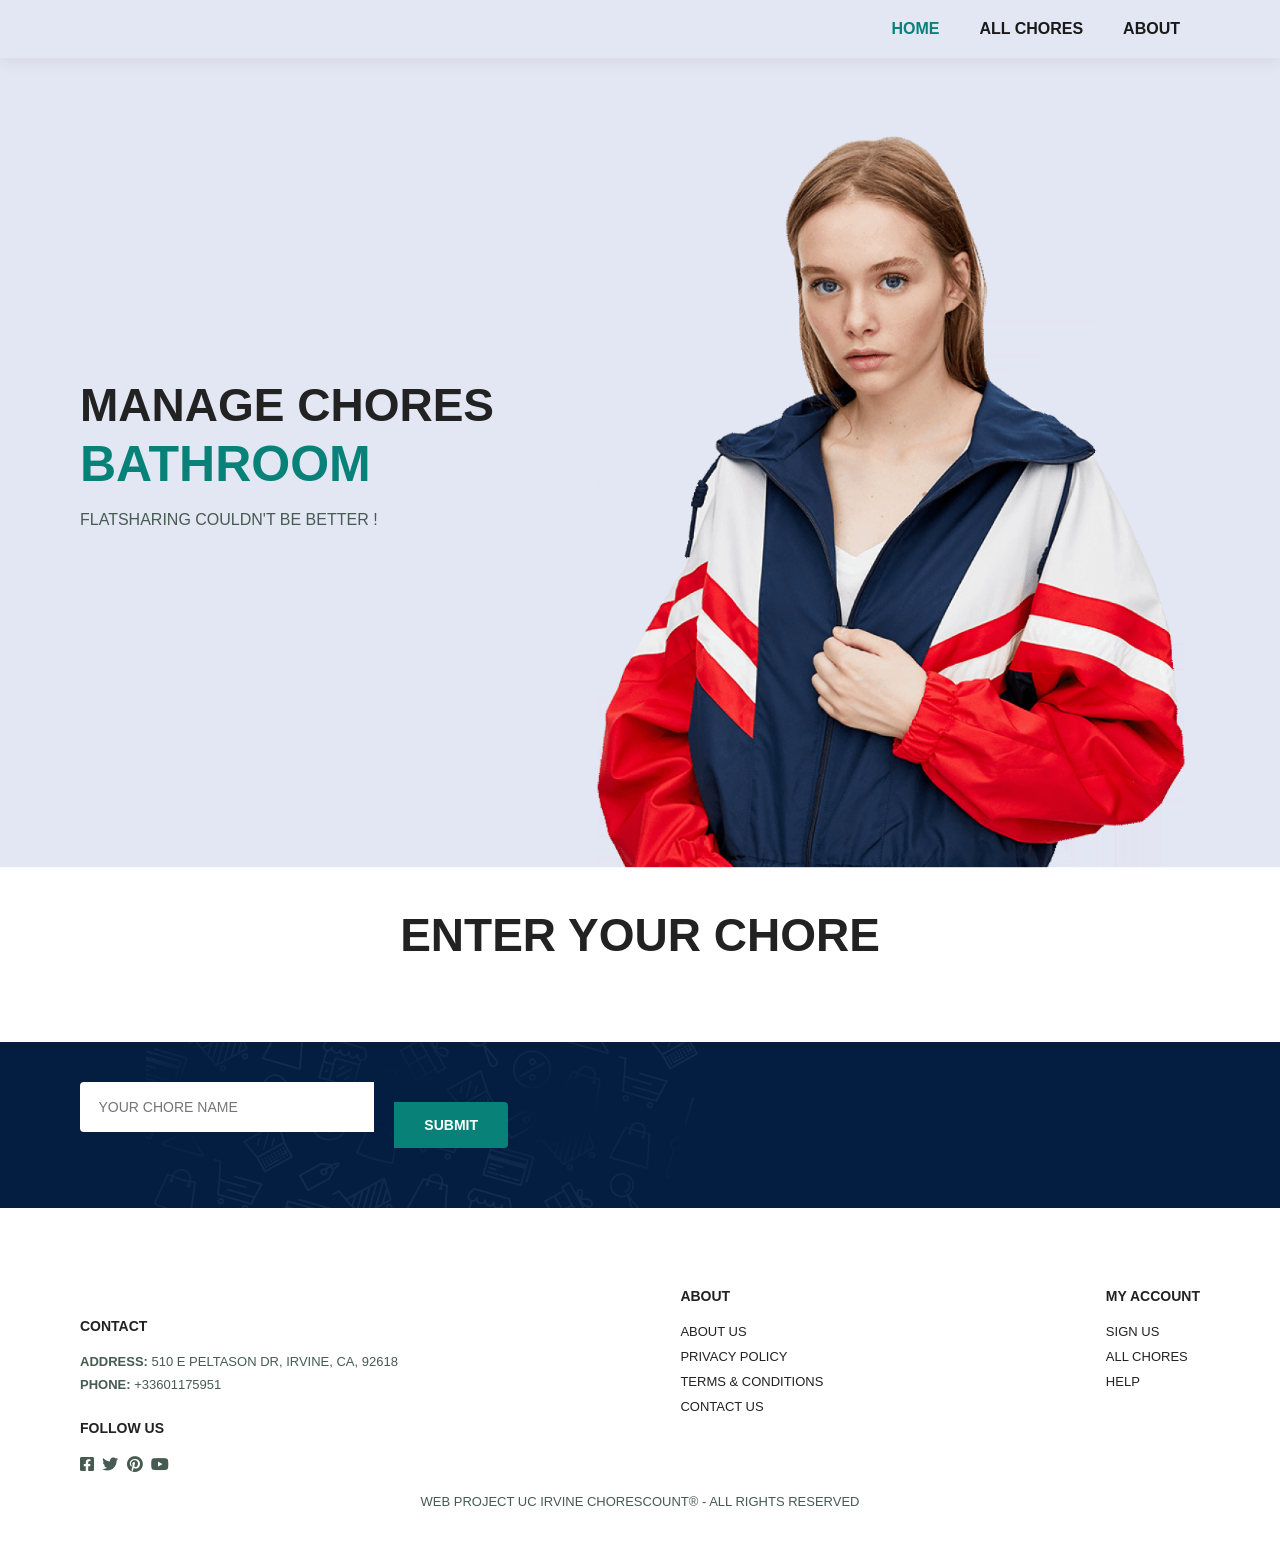
==== public/bathroom.html @ 5d8351a8 "matteo commit" ====
<!DOCTYPE html>
<html lang="en">

<head>
    <meta charset="UTF-8">
    <meta http-equiv="X-UA-Compatible" content="IE=edge">
    <meta name="viewport" content="width=device-width, initial-scale=1.0">
    <link rel="stylesheet" href="style.css">
    <link rel="stylesheet" href="https://use.fontawesome.com/releases/v5.15.4/css/all.css"
        integrity="sha384-DyZ88mC6Up2uqS4h/KRgHuoeGwBcD4Ng9SiP4dIRy0EXTlnuz47vAwmeGwVChigm" crossorigin="anonymous" />
    <title>ChoresCount®</title>
</head>

<body>

    <section id="header">
        <a href="#"><img src="./img/logo.png" class="logo" alt=""></a>

        <div>
            <ul id="navbar">
                <li><a  class="active" href="index.html">Home</a></li>
                <li><a href="allChores.html">All chores</a></li>
                <li><a href="about.html">About</a></li>
            </ul>
        </div>
        <div id="mobile">
            <a href="cart.html"><i class="fas fa-shopping-bag"></i></a>
            <i id="bar" class="fas fa-outdent"></i>
            

        </div>
    </section>

    <section id="hero">
        <h2>Manage chores</h2>
        <h1>Bathroom</h1>
        <p>Flatsharing couldn't be better !</p>
    </section>


    <section id="product1" class="section-p1">
        <h2>Enter your chore</h2>
    </section>


    
    <section id="newsletter" class="section-p1 section-m1">
        <div class="form" class="test">
          <input type="text" placeholder="Your chore name">
          <button class="normal">Submit</button>

        </div>
  </section>


    

    
  <footer class="section-p1">
    <div class="col">
      <img class="logo" src="img/logo.png" alt="">
      <h4>Contact</h4>
      <p> <strong>Address:</strong> 510 E Peltason Dr, Irvine, CA, 92618</p>
      <p> <strong> Phone: </strong>+33601175951</p>
      <div class="follow">
          <h4>Follow us</h4>
          <div class="icon">
          <i class="fab fa-facebook-square"></i>
          <i class="fab fa-twitter"></i>
          <i class="fab fa-pinterest"></i>
          <i class="fab fa-youtube"></i>
          </div>
      </div>  
  </div>  
   
  <div class="col">
      <h4>About</h4>
      <a href="#"> About Us</a>
      <a href="#"> Privacy Policy</a>
      <a href=""> Terms & Conditions </a>
      <a href="#"> Contact Us </a>
  </div>

  <div class="col">
      <h4>My account</h4>
      <a href="#"> Sign Us</a>
      <a href="allChores.html"> All chores </a>
      <a href="#"> Help </a>
  </div>


  <div class="copyright p">
      <p>Web Project UC Irvine ChoresCount® - All rights reserved</p>
  </div>


  </footer>
      
    <script src="script.js"></script>
</body>

</html>
---- public/style.css ----
@import url('https://fonts.googleapis.com/css2?family=Cinzel+Decorative:wght@400;700&display=swap');

*{
    margin: 0;
    padding: 0;
    box-sizing: border-box;
    font-family: 'Optima', sans-serif;
    text-transform: uppercase;
   
}
h1 {
    font-size: 50px;
    line-height: 64px;
    color: #222;
}

h2 {
    font-size: 46px;
    line-height: 54px;
    color: #222;
}

h4{
    font-size: 20px;
    color: #222;
}

h6{
    font-weight: 700px;
    font-size: 12px;
}
p{
    font-size: 16px;
    color: #465b52;
    margin: 15px 0 20px 0 ;
}
.section-p1{
    padding: 40px 80px;
}

.section-m1{
    margin: 40px 0;
}

button.normal{
    font-size: 14px;
    font-weight: 600;
    padding: 15px 30px;
    color: #000;
    background-color: #fff;
    border-radius: 4px;
    cursor: pointer;
    border: none;
    outline: none;
    transition: 0.2s;
}
button.white{
    font-size: 13px;
    font-weight: 600;
    padding: 11px 18px;
    color: #fff;
    background-color: transparent;
    cursor: pointer;
    border: 1px solid #fff;
    outline: none;
    transition: 0.2s;
}

.body{
    width: 100%;

}


/* HEADER START  */
#header{
    display: flex;
    align-items: center;
    justify-content: space-between;
    padding: 20px 80px;
    background: #E3E6F3;
    box-shadow: 0 5px 15px rgba(0, 0, 0, 0.06);
    z-index: 999;
    position: sticky;
    top: 0;
    left: 0;

}

#navbar{
    display: flex;
    align-items: center;
    justify-content: center;
}

#navbar li{
    list-style: none;
    padding: 0 20px ;
}

#navbar li a{
    text-decoration: none;
    font-size: 16px;
    font-weight: 600;
    color: #1a1a1a;
    transition: 0.3s ease;

}

#navbar li a:hover,
#navbar li a.active{
    color: #088178;

}
#navbar li a:active::after,
#navbar li a:hover::after{
    content:"";
    width: 30px;
    height: 2px;
    background: #088178;
    position:absolute;
    bottom: -4px;
    left: 830px;
}

#mobile{
    display: none;
    align-items: center;
}
#close{
    display: none;
}

/*  Home Page */
#hero{
    background-image: url("./img/hero4.png");
    height: 90vh;
    width: 100%;
    background-size: cover;
    background-position: top 25% right 0;
    padding: 0 80px;
    display: flex;
    flex-direction: column;
    align-items: flex-start;
    justify-content: center;
}

#hero h4 {
    padding-bottom: 15px;


}
#hero h1
{
    color: #088178;
}
#hero button{
    background-image: url("img/button.png");
    background-color: transparent;
    color: #088178;
    border: 0;
    padding: 14px 80px 14px 65px;
    background-repeat: no-repeat;
    cursor: pointer;
    font-weight: 700;  
    font-size: 15px;
}
#feature{
    display: flex;
    align-items: center;
    justify-content: space-between;
    flex: wrap;
}
#feature .fe-box{
    width: 180px;
    text-align: center;
    padding: 25px 15px;
    box-shadow: 20px 20px 34px rgba(0, 0, 0, 0.03);
    border: 1px solid #cce7d0;
    border-radius: 4px;
    margin: 15px 0;

}
#feature .fe-box:hover{
    box-shadow: 10px 10px 54px rgba(70, 62, 221, 0.1);
}
#feature .fe-box img{
    width: 100%;
    margin-bottom: 10px;
}
#feature .fe-box h6{
    display: inline-block;
    padding: 9px 8px 6px 8px;
    line-height: 1;
    border-radius: 4px;
    color: #088178;
    background-color: #fddde4;
}
#feature .fe-box:nth-child(2) h6{
    background-color: #cdecbc;
}
#feature .fe-box:nth-child(3) h6{
    background-color: #d1e8f2;
}
#feature .fe-box:nth-child(4) h6{
    background-color: #cdd4f8;
}
#feature .fe-box:nth-child(5) h6{
    background-color: #f6dbf6;
}
#feature .fe-box:nth-child(6) h6{
    background-color: #fff2e5;
}
#product1 {
    text-align: center;
}

#product1 .pro-container{
    display: flex;
    justify-content: space-between;
    padding-top: 20px;
    flex-wrap: wrap;
}
#product1 .pro{
    width: 23%;
    min-width: 250px;
    padding: 10px 12px;
    border: 1px solid #cce7d0;
    border-radius: 25px;
    cursor: pointer;
    box-shadow: 20px 20px 30px rgba(0, 0, 0, 0.02);
    margin: 15px 0;
    transition: 0.2s ease;
    position: relative;
}
#product1 .pro:hover{
    box-shadow: 20px 20px 30px rgba(0, 0, 0, 0.06);
}
#product1 .pro img{
    width: 100%;
    border-radius: 20px;
}

#product1 .pro .des{
    text-align: start;
    padding: 10px;
}
#product1 .pro .des span{
    color: #606063;
    font-size: 12px;
}

#product1 .pro .des .h5{
    padding-top: 7px;
    color: #1a1a1a;
    font-size: 14px;
}

#product1 .pro .des i{
    font-size: 12px;
    color: rgb(243, 181, 25);
}

#product1 .pro .des h4{
    padding-top: 7px;
    font-size: 15px;
    font-weight: 700;
    color: #088178;
}
#product1 .pro .cart{
    width: 40px;
    height: 40px;
    line-height: 40px;
    border-radius: 50px;
    background-color: #e8f6ea;
    font-weight: 500;
    color: #088178;
    border: 1px solid #cce7d0;
    position: absolute;
    bottom: 20px;
    right: 10px;
}

#banner{
    display: flex;
    flex-direction: column;
    justify-content: center;
    align-items: center;
    text-align: center;
    background-image: url(./img/banner/b2.jpg);
    height: 40vh;
    width: 100%;
    background-size: cover;
    background-position: center;
}

#banner h4{
    color: #fff;
    font-size: 16px;
}

#banner h2{
    color: #fff;
    font-size: 30px;
    padding: 10px 0;
}

#banner h2 span{
    color: #ef3636;

}

#banner button:hover{
    background: #088178;
    color: #fff;    
}
#banner button:hover { 
     background: #088178;
     color: #fff;

}
#sm-banner{
    display: flex;
    justify-content: space-between;
    flex-wrap: wrap;
}

#sm-banner .banner-box{
    display: flex;
    flex-direction: column;
    justify-content: center;
    align-items: flex-start;
    background-image: url(./img/banner/b17.jpg);
    min-width: 580px;
    height: 50vh;
    background-size: cover;
    background-position: center;
    padding: 30px;
}
#sm-
 .banner-box2{
   
    background-image: url("./img/banner/b10.jpg");
  
}
#sm-banner h4{
    color: #fff;
    font-size: 20px;
    font-weight: 300;

}
#sm-banner h2{
    color: #fff;
    font-size: 28px;
    font-weight: 800;     
}
#sm-banner span{
    color: #fff;
    font-size: 14px;
    font-weight: 500;  
    padding-bottom: 15px;   
}
#sm-banner .banner-box:hover button{
     background: #088178;
     border: 1px solid #088178;
}
#banner3{
    display: flex;
    justify-content: space-between;
    flex-wrap: wrap;
    padding: 0 80px;
}
#banner3 .banner-box{
    display: flex;
    flex-direction: column;
    justify-content: center;
    align-items: flex-start;
    background-image: url(./img/banner/b7.jpg);
    min-width: 30%;
    height: 30vh;
    background-size: cover;
    background-position: center;
    padding: 20px;
    margin-bottom: 20px;
}
#banner3 .banner-box2{
    background-image: url("./img/banner/b4.jpg");
}
#banner3 .banner-box3{
    background-image: url("img/banner/b18.jpg");
}
#banner3 h2{
    color: #fff;
    font-weight: 900;
    font-size: 22px;
}

#banner3 h3{
    color: #ec544e;
    font-weight: 800;
    font-size: 15px;
}
#newsletter{
    display: flex;
    justify-content: space-between;
    flex-wrap: wrap;
    align-items: center;
    background-image: url("img/banner/b14.png");
    background-repeat: no-repeat;
    background-position: 20% 30%;
    background-color: #041e42;
}
#newsletter h4{
    font-size: 22px;
    font-weight: 700;
    color: #fff;
}
#newsletter p{
    font-size: 14px;
    font-weight: 600;
    color: #818ea0;
}
#newsletter p span{
    font-size: 14px;
    font-weight: 600;
    color: #ffbd27;
}
#newsletter .form{
    display: flex;
    width: 40%;
}
#newsletter input{
    height: 3.125rem;
    padding: 0 1.25em;
    font-size: 14px;
    width: 100%;
    border: 1px solid transparent;
    border-radius: 4px;
    outline: none;
    border-top-right-radius: 0;
    border-bottom-right-radius: 0;
}

#newsletter button{
    background-color: #088178;
    color: #fff;
    white-space: nowrap;
    border-top-left-radius: 0;
    border-bottom-left-radius: 0;

}

footer{
    display: flex;
    flex-wrap: wrap;
    justify-content: space-between;
}

footer .col{
    display: flex;
    flex-direction: column;
    align-items: flex-start;
    margin-bottom: 20px;
}

footer .logo{
    margin-bottom: 30px;

}

footer h4{
    font-size: 14px;
    padding-bottom: 20px;
}

footer p {
    font-size: 13px;
    margin: 0 0 8px 0;
}

footer a {
     font-size: 13px;
     text-decoration: none;
     color: #222;
     margin-bottom: 10px;
} 

footer .follow{
      margin-top: 20px;

}
footer .follow i{ 
    color: #465b52;
    padding-right:  4px;
    cursor: pointer;
    
}

footer .install .row img{
      
    border: 1px solid;
    border-radius: 6px;

}

footer .install img{
    margin: 10px 0 15px 0;
}

footer .follow i:hover,
footer a:hover{
     color: #088178;
}

footer .copyright{
    width: 100%;
    text-align: center;
}

/* SHOP PAGE */
.text-center {
    text-align: center;
  }
button {
    margin: 20px;
  }
  .custom-btn {
    text-align: center;
    width: 130px;
    height: 40px;
    color: #fff;
    border-radius: 5px;
    padding: 10px 25px;
    font-family: 'Lato', sans-serif;
    font-weight: 500;
    background: transparent;
    cursor: pointer;
    transition: all 0.3s ease;
    position: relative;
  
     box-shadow:inset 2px 2px 2px 0px rgba(255,255,255,.5),
     7px 7px 20px 0px rgba(0,0,0,.1),
     4px 4px 5px 0px rgba(0,0,0,.1);
    outline: none;
  }
  .btn-4 {
    background-color: #465b52;
  background-image: linear-gradient(315deg, #465b52 0%, #475f55 74%);
    line-height: 42px;
    padding: 0;
    border: none
  }
  .btn-4:hover{
    background-color: #465b52;
  background-image: linear-gradient(315deg, #475f55 0%, #465b52 74%);
  }
  .btn-4 span {
    position: relative;
    display: block;
    width: 100%;
    height: 100%;
  }
  .btn-4:before,
  .btn-4:after {
    position: absolute;
    content: "";
    right: 0;
    top: 0;
     box-shadow:  4px 4px 6px 0 rgba(255,255,255,.9),
                -4px -4px 6px 0 #465b52, 
      inset -4px -4px 6px 0 rgba(255,255,255,.9),
      inset 4px 4px 6px 0 #465b52;
    transition: all 0.3s ease;
  }
  .btn-4:before {
    height: 0%;
    width: .1px;
  }
  .btn-4:after {
    width: 0%;
    height: .1px;
  }
  .btn-4:hover:before {
    height: 100%;
  }
  .btn-4:hover:after {
    width: 100%;
  }
  .btn-4 span:before,
  .btn-4 span:after {
    position: absolute;
    content: "";
    left: 0;
    bottom: 0;
    box-shadow:  4px 4px 6px 0 rgba(255,255,255,.9),
                -4px -4px 6px 0 #465b52, 
      inset -4px -4px 6px 0 rgba(255,255,255,.9),
      inset 4px 4px 6px 0 #465b52;
    transition: all 0.3s ease;
  }
  .btn-4 span:before {
    width: .1px;
    height: 0%;
  }
  .btn-4 span:after {
    width: 0%;
    height: .1px;
  }
  .btn-4 span:hover:before {
    height: 100%;
  }
  .btn-4 span:hover:after {
    width: 100%;
  }
  
#page-header{
    background-image: url("img/banner/b1.jpg");
    width: 100%;
    height: 40vh;
    background-size: cover;
    display: flex;
    justify-content: center;
    text-align: center;
    flex-direction: column ;
    padding: 14px;
}
#page-header h2,
#page-header p{
    color: #fff;
}
#pagination {
    text-align: center;
}
#pagination a {
    text-decoration: none;
    background-color: #088178;
    padding: 15px 20px;
    border-radius: 4px;
    color: #fff;
    font-weight: 600 ;
}

#pagination a i{
    font-size: 16px;
    font-weight: 600;
}

/* SINGLE PRODUCTS */

#prodetails{
    display: flex;
    margin-top: 20px;
}
#prodetails .single-pro-details{
    width: 50%;
    padding-top: 30px;

}

#prodetails .single-pro-details h4{
    padding: 40 0 20px 0;
}
#prodetails .single-pro-details h2{
    font-size: 26px;
}
#prodetails .single-pro-details select{
    display: block;
    padding: 5px 10px;
    margin-bottom: 10px;
     
}
#prodetails .single-pro-details input{
    width: 50px;
    height: 47px;
    padding-left: 10px;
    font-size: 16px;
    margin-right: 10px;
}


#prodetails .single-pro-image{
    width: 40%;
    margin-right: 50px;
}
#prodetails .single-pro-details input:focus{
    outline: none;
}
#prodetails .single-pro-details span{
    line-height: 25px;
}
#prodetails .single-pro-details button{
    background: #088178;
    color: #fff;

}
.small-img-group{
    display: flex;
    justify-content: space-between;
}

.small-img-col{
    flex-basis: 24%;
    cursor: pointer;
}

/* Single Product  */












/* media Query */

@media (max-width:799px) {

    .section-p1{
        padding: 40px 40px;
    }
     
    #navbar{
        display: flex;
        flex-direction: column;
        align-items: flex-start;
        justify-content: flex-start;
        position:fixed;
        top: 0;
        right: -300px;
        height: 100vh;
        width: 300px;
        background-color: #E3E6F3;
        box-shadow: 0 40px 60px rgba(0, 0, 0, 0.1);
        padding: 80px 0 0 10px;
        transition: 0.3s;
    }
    #navbar.active{
        right: 0px;
    }
    #navbar li{
        margin-bottom: 25px;
    }
    #mobile{
        display: flex;
        align-items: center;

    }
    #mobile i{
        color: #1a1a1a;
        font-size: 24px;
        padding-left: 20px;
    }
    #close{ 
        display: initial;
        position: absolute;
        top: 30px;
        left: 30px;
        color: #222;
        font-size: 24px;
    }

    #lg-bag{
        display: none;
    }
    #hero{
       
        height: 70vh; 
        padding: 0 80px;
        background-position: top 30% right 30%;    
    }

    #feature{
        justify-content: center;
    }
    #feature .fe-box{
        margin: 15px 15px;
    }
    #product1 .pro-container{
        justify-content: center;
    }
    #product1 .pro{
        margin: 15px;
    }
    #banner{
        height: 20vh;
    }

    #sm-banner .banner-box{
        min-width: 100%;
        height: 30vh;
       
    }
    #banner3{
        padding: 0 40px;
    }
    #banner3 .banner-box{
        width: 28%;
    }
    #newsletter .form {
        width: 70%;
    }
    /* CONTACT PAGE */
    #form-details{
        padding: 40px;
    }
    #form-details form{
        width: 50%;
    }

}

@media (max-width: 477px) {
    .section-p1{
        padding: 20px;
    }
    #header{
        padding: 10px 30px;
    }
    h1{
        font-size: 38px;
    }
    h2{
        font-size: 32px;
    }
    #hero{
        
        padding: 0 20px;
        background-position: 55%;
    }
    #feature{
        justify-content: space-between;
    }
    #feature .fe-box {
        width: 155px;
        margin: 0 0 15px 0;
    }
    #product1 .pro{
        width: 100%;
    }
    #banner {
        height: 40vh;
    }
    #sm-banner .banner-box{
        
        height: 40vh;
    }
    #sm-banner .banner-box2{
        margin-top: 20px;
    }
    #banner3 {
            padding: 0 20px;
    }
    #banner3 .banner-box{
        width: 100%;
    }
    #newsletter{
        padding: 40px 20px;
    }
    #newsletter .form {
        width: 100%;
    }
     footer .copyright {
         text-align: start;
     }
     #prodetails {
        display: flex;
        flex-direction: column;
    }
    #prodetails .single-pro-image{
        width: 100%;
        margin-right: 50px;
    }
    #prodetails .single-pro-details{
        width: 100%;
        
    }
    /* BLOG POST */
    
    #blog{
        padding: 100px 20px 0 20px;
    }

    #blog .blog-box{
        display: flex;
        flex-direction: column;
        align-items: flex-start;
    }
    #blog .blog-img{
        width: 100%;
        margin-right: 0px;
        margin-bottom: 30px;
    }

    #blog .blog-details {
        width: 100%;
    }

    /* ABOUT PAGE */
    #about-head{
        flex-direction: column;
    }
    #about-head img{
        width: 100%;
        margin-bottom: 20px;
    }
    #about-head div{
        padding-left: 0px;
    }
    #about-app .video{
        width: 100%;
        height: 100%;
        margin: 30px auto 0 auto;
    }

    /* CONTACT */

    #contact-details {
        flex-direction: column;
    }
    #contact-details .details{
        width: 100%;
        margin-bottom: 30px;
    }
    #contact-details .map{
        width: 100%;

    }
    #form-details{
        margin: 10px;
        padding: 30px 10px;
    }
    #form-details form{
        width: 100%;
    }
    /* CART  */
      #cart-add{
        
        flex-direction: column;
      }
      #coupon{
        width: 100%;
        
      }
      #subtotal{
        width: 100%;
        padding: 20px;
      }

}



/* BLOG POST  */
#page-header.blog-header{
    background-image: url("./img/banner/b19.jpg");
}

#blog{
    padding: 150px 150px 0 150px;
}

#blog .blog-box{
    display: flex;
    align-items: center;
    width: 100%;
    position: relative;
    padding-bottom: 90px;
}
#blog .blog-img{
    width:  50%;
    margin-right: 40px;

}

#blog img{
    width: 100%;
    height: 300px;
    object-fit: cover;
}

#blog .blog-details{
    width: 50%;
    
}
#blog .blog-details a{
    text-decoration: none;
    font-size: 11px;
    color: #000;
    font-weight: 700;
    position: relative;
    transition: 0.3s;
}
#blog .blog-details a::after{

    content: "";
    width: 50px;
    height: 1px;
    background-color: #000;
    position: absolute;
    top: 4px;
    right: -60px;

}

#blog .blog-details a:hover{
    color: #088178;
}

#blog .blog-details a:hover::after{
     background-color: #088178;
     
}

#blog .blog-box h1{
    position: absolute;
    top: -40px;
    left: 0;
    font-size: 70px;
    font-weight: 700;
    color: #c9cbce;
    z-index: -9;
}

/* ABOUT US */

#page-header.about-header{
       background-image: url("./img/about/465b52.png");
}

#about-head img{
    width: 50%;
    height: auto;
}

#about-head{
    display: flex;
    align-items: center;
}

#about-head div{
    padding-left: 40px;
}

#about-app{
    text-align: center;
}

#about-app .video{
    width: 70%;
    height: 100%;
    margin: 30px auto 0 auto;
}
#about-app .video video{
    width: 100%;
    height: 100%;
    border-radius: 20px;
}

/* CONTACT */

#page-header.contact-header{
   background-image: url("./img/banner/b10.jpg");
}
#contact-details{
    display: flex;
    align-items: center;
    justify-content: space-between;
}

#contact-details .details{
    width: 40%;

}

#contact-details .details span,
#form-details form span {
    font-size: 12px;
}
#contact-details .details h2
#form-details form h2{
    font-size: 26px;
    line-height: 35px;
    padding: 20px 0;  
}
#contact-details .details h3{
    font-size: 16px;
    padding-bottom: 15px;  
}
#contact-details .details li{
    list-style: none;
    display: flex;
    padding: 10px 0;
}
#contact-details .details li i{
     font-size: 14px;
     padding-right: 22px;
}

#contact-details .details li p{
    margin:0;
    font-size: 14px;
}
#contact-details .map{
    width: 55%;
    height: 400px;
}
#contact-details .map iframe{
    width: 100%;
    height: 100%;
}
#form-details{
    display: flex;
    justify-content: space-between;
    margin: 30px;
    padding: 80px;
    border: 1px solid #e1e1e1;
}
#form-details form{
     width: 65%;
     display: flex;
     flex-direction: column;
     align-items: flex-start;
}
#form-details form input,
#form-details form textarea{
    width: 100%;
    padding: 12px 15px;
    outline: none;
    margin-bottom: 20px;
    border: 1px solid #e1e1e1;
}
#form-details form button{
    background-color: #088178;
    color: #fff;
}
#form-details .people div{
    padding-bottom: 25px;
    display: flex;
    align-items: flex-start;
}
#form-details .people div img{
    width: 65px;
    height: 65px;
    object-fit: cover;
    margin-right: 15px;
}
#form-details .people div p {
    margin: 0;
    font-size: 13px;
    line-height: 25px
}
#form-details .people div p span{
    display: block;
    font-size: 16px;
    font-weight: 600;
    color: #000;
}
/* CART */

#cart{
    overflow-x: auto;
    
  }
#cart table{
    width: 100%;
    border-collapse: collapse;
    table-layout: fixed;
    white-space: nowrap;

}

#cart table img{
    width: 70px;

}
#cart table td:nth-child(1){
    width: 100px;
    text-align: center;

}
#cart table td:nth-child(2){
    width: 150px;
    text-align: center;
    
}
#cart table td:nth-child(3){
    width: 250px;
    text-align: center;
    
}
#cart table td:nth-child(4),
#cart table td:nth-child(5),
#cart table td:nth-child(6){
    width: 150px;
    text-align: center;
    
}
#cart table td:nth-child(5) input{
    width: 70px;
    padding: 10px 5px 10px 15px;
}
#cart table thead{
    border: 1px solid #e2e9e1;
    border-left: none;
    border-right: none;
}
#cart table thead td{
    font-weight: 700;
    text-transform: uppercase;
    font-size: 13px;
    padding: 18px 0;
}
#cart table tbody tr td{
    padding-top: 15px;
}

#cart table tbody td{
    padding-top: 15px;
}
#cart-add{
    display: flex;
    flex-wrap: wrap;
    justify-content: space-between;
}

#coupon{
   width: 50%;
   margin-bottom: 30px;
}

#coupon h3,
#subtotal h3{
    padding-bottom: 15px;
}


#coupon input{
    padding: 10px 20px;
    outline: none;
    width: 60%;
    margin-right: 10px;
    border: 1px solid #e2e9e1;
}
#coupon button,
#subtotal button{
    background-color: #088178;
    color: #fff;
    padding: 12px 20px;
}
#subtotal{
    width: 50%;
    margin-bottom: 30px;
    border: 1px solid #e2e9e1;
    padding: 30px;
}
#subtotal table{
    border-collapse: collapse;
    width: 100%;
    margin-bottom: 20px;
}
#subtotal table td{
    width: 50%;
    border: 1px solid #e1e9e1;
    padding: 10px;
    font-size: 13px;
}
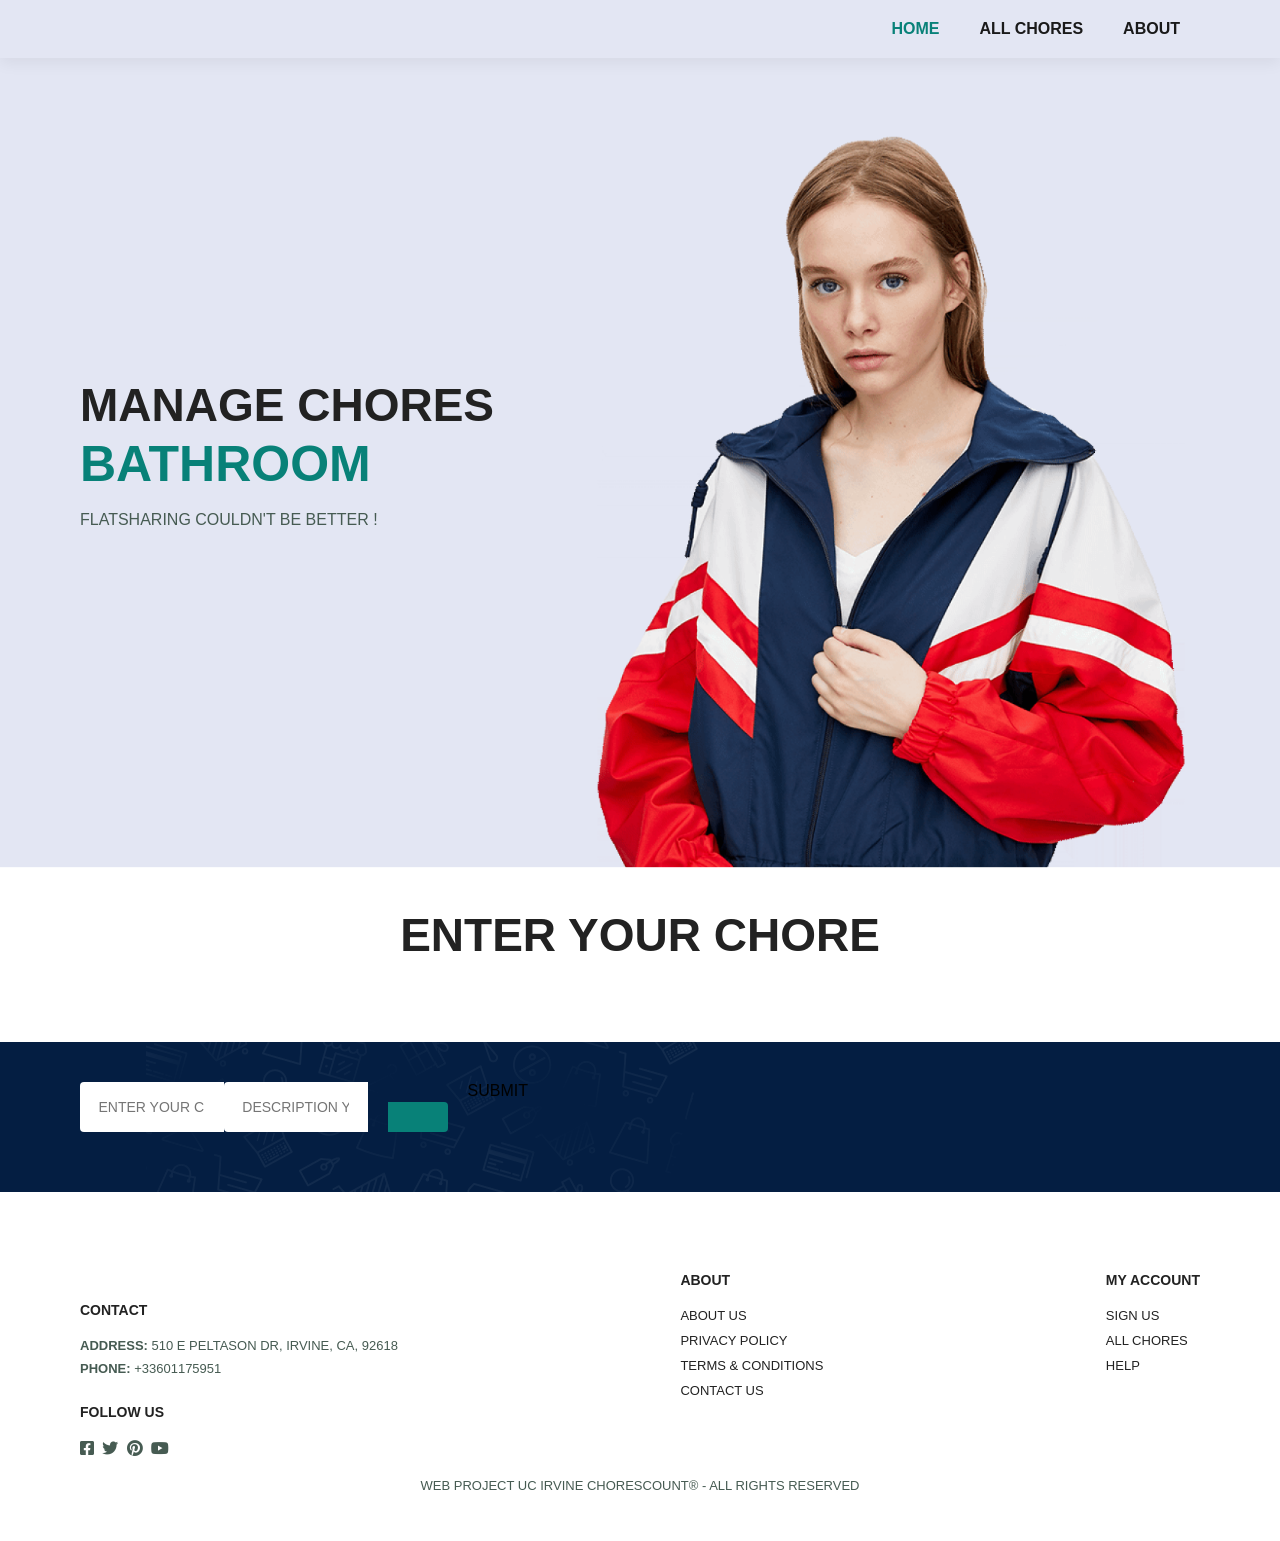
==== commit c5d41b57: "commit" ====
--- a/public/bathroom.html
+++ b/public/bathroom.html
@@ -46,12 +46,18 @@
     
     <section id="newsletter" class="section-p1 section-m1">
         <div class="form" class="test">
-          <input type="text" placeholder="Your chore name">
-          <button class="normal">Submit</button>
+          <input id="ChoreName" placeholder="enter your chore">
+          <input id="Description" placeholder="Description your chore">
+          <button class="normal"
+            id="fetchButton"
+            onclick="executeFunction3()"></button>
+
+            Submit
+        </button>
+
 
         </div>
   </section>
-
 
     
 
